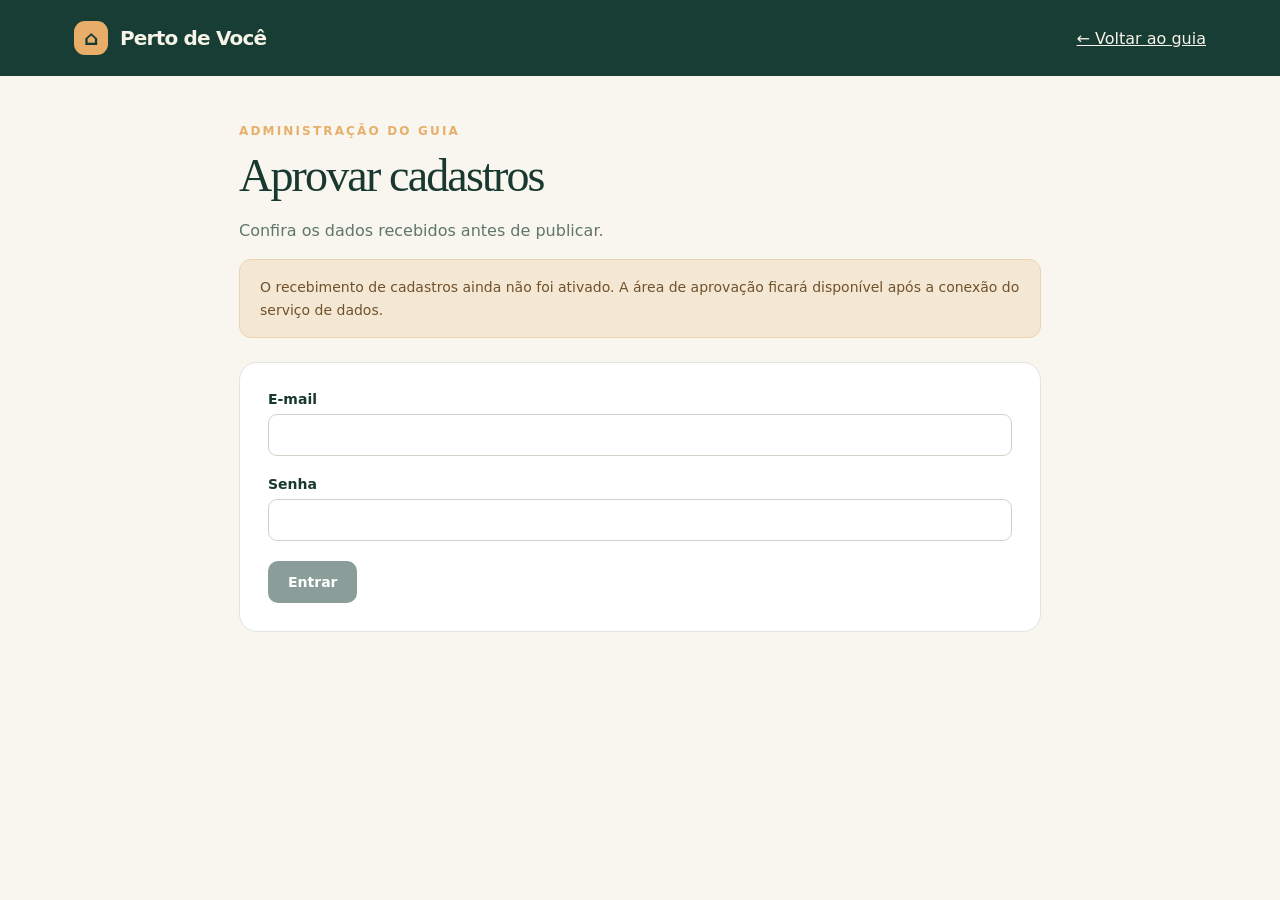
==== admin.html @ ba0bdd9c "Add files via upload" ====
<!doctype html><html lang="pt-BR"><head><meta charset="utf-8"><meta name="viewport" content="width=device-width,initial-scale=1"><meta name="robots" content="noindex"><title>Aprovar cadastros — Perto de Você</title><link rel="icon" href="favicon.svg" type="image/svg+xml"><link rel="stylesheet" href="styles.css"></head><body>
<header class="top"><div class="wrap nav"><a class="brand brand-link" href="index.html"><span class="mark">⌂</span>Perto de Você</a><a href="index.html">← Voltar ao guia</a></div></header>
<main class="wrap form-page"><div class="eyebrow">Administração do guia</div><h1>Aprovar cadastros</h1><p class="intro">Confira os dados recebidos antes de publicar.</p><p id="adminNotice" class="notice" role="status"></p>
<form id="loginForm" class="form-panel"><label>E-mail<input id="adminEmail" type="email" required autocomplete="username"></label><label>Senha<input id="adminPassword" type="password" required autocomplete="current-password"></label><button id="loginButton" class="primary" type="submit">Entrar</button></form>
<div id="adminPanel" hidden><div class="form-actions"><button id="refreshButton" class="primary">Atualizar lista</button><button id="logoutButton" class="secondary-button">Sair</button></div><p id="pendingCount" class="muted"></p><div id="pendingList"></div></div><p id="adminMessage" class="form-message" role="status" aria-live="polite"></p></main>
<script src="config.js"></script><script src="shared.js"></script><script src="admin.js"></script></body></html>
---- styles.css ----
:root{font-family:Inter,ui-sans-serif,system-ui,-apple-system,BlinkMacSystemFont,"Segoe UI",sans-serif;color:#19382f;background:#f8f6ef}*{box-sizing:border-box}body{margin:0}button,input{font:inherit}button{cursor:pointer}a{color:inherit}.wrap{max-width:1180px;margin:auto;padding:0 24px}.top{background:#173d34;color:#f7f3e8}.nav{height:76px;display:flex;align-items:center;justify-content:space-between;gap:20px}.brand{display:flex;align-items:center;gap:12px;font-weight:800;font-size:20px;letter-spacing:-.04em}.mark{height:34px;width:34px;border-radius:11px;background:#e8ae69;color:#173d34;display:grid;place-items:center;font-size:20px}.nav small{font-weight:500;letter-spacing:0;color:#cfe0d8}.nav .location{border:1px solid #64877a;border-radius:99px;padding:9px 14px;color:#e3eee6;font-size:13px}.hero{padding:58px 0 70px;display:grid;grid-template-columns:1.2fr .8fr;gap:34px;align-items:center}.eyebrow{font-size:12px;text-transform:uppercase;letter-spacing:.18em;color:#e7af6a;font-weight:800}.hero h1{font-family:Georgia,serif;font-weight:500;font-size:clamp(42px,5.2vw,70px);letter-spacing:-.05em;line-height:1.02;margin:17px 0}.hero p{max-width:560px;color:#d0e0d6;line-height:1.7;font-size:17px;margin:0 0 26px}.search{background:white;border-radius:15px;padding:6px;display:flex;box-shadow:0 15px 35px #092c2233;max-width:620px}.search span{padding:13px 10px 13px 17px;color:#b47638}.search input{border:0;outline:0;min-width:0;flex:1;padding:12px;color:#19382f}.search button{background:#e8ae69;color:#173d34;border:0;border-radius:10px;padding:0 24px;font-weight:800}.hero-art{min-height:285px;border-radius:25px;position:relative;background:radial-gradient(circle at 80% 20%,#779e86 0 7%,transparent 8%),linear-gradient(135deg,#315e49,#234a3d);overflow:hidden;border:1px solid #6a927e}.hero-art:before{content:"";position:absolute;width:230px;height:230px;border-radius:50%;background:#d7c79b;right:-40px;top:-75px}.illustration{position:absolute;left:12%;bottom:0;width:75%;height:65%;background:#f2dfb5;border-radius:18px 18px 0 0;box-shadow:18px -18px 0 #e8ae69}.illustration:before{content:"";position:absolute;left:-9%;top:-22%;width:118%;height:40px;background:#ef9d60;border-radius:6px;transform:skewY(-5deg)}.awning{position:absolute;left:20%;top:33%;width:60%;height:52px;background:repeating-linear-gradient(90deg,#f7f0dc 0 31px,#cf7954 31px 62px);border-radius:0 0 17px 17px;box-shadow:0 6px 0 #c5714d}.door{position:absolute;bottom:0;left:43%;width:28%;height:41%;background:#365c54;border:8px solid #f9f4e6;border-bottom:0;border-radius:9px 9px 0 0}.window{position:absolute;bottom:15%;left:16%;width:18%;height:24%;background:#749898;border:7px solid #f9f4e6;border-radius:9px}.art-label{position:absolute;top:22px;left:24px;background:#fff9e9;color:#173d34;padding:9px 13px;border-radius:99px;font-size:12px;font-weight:800;box-shadow:0 6px 20px #12382a33}.main{padding:38px 0 80px}.section-head{display:flex;align-items:end;justify-content:space-between;gap:20px}.section-head h2{font-family:Georgia,serif;font-size:36px;font-weight:500;letter-spacing:-.04em;margin:0}.section-head p{color:#64786c;margin:8px 0 0}.count{color:#61756b;font-size:14px}.filters{display:flex;gap:10px;flex-wrap:wrap;margin:26px 0 16px}.filter{background:white;border:1px solid #d8dfd5;border-radius:100px;padding:10px 15px;color:#315347;font-size:13px;font-weight:700}.filter.active{background:#173d34;border-color:#173d34;color:white}.subfilters{display:flex;gap:8px;flex-wrap:wrap;margin-bottom:25px}.subfilters button{background:transparent;border:0;border-bottom:2px solid transparent;padding:8px 3px;color:#6e8074;font-size:13px;margin-right:15px}.subfilters button.active{color:#173d34;border-color:#dc9d59;font-weight:800}.grid{display:grid;grid-template-columns:repeat(3,1fr);gap:17px}.card{background:#fff;border:1px solid #e2e6dc;border-radius:18px;padding:23px;min-height:212px;display:flex;flex-direction:column;transition:transform .15s,box-shadow .15s}.card:hover{transform:translateY(-3px);box-shadow:0 12px 25px #19382f12}.icon{height:43px;width:43px;border-radius:13px;background:#f5e9d7;display:grid;place-items:center;font-size:22px;margin-bottom:17px}.tag{font-size:11px;letter-spacing:.08em;text-transform:uppercase;font-weight:800;color:#a36e38}.card h3{font-size:19px;letter-spacing:-.035em;margin:8px 0 7px}.card p{font-size:13px;line-height:1.5;color:#617369;margin:0 0 20px}.card .foot{margin-top:auto;display:flex;align-items:center;justify-content:space-between;border-top:1px solid #eef0e9;padding-top:14px;font-size:12px;color:#6e8074}.card h3 a{color:inherit;text-decoration:none;border-bottom:2px solid #dc9d59;transition:color .15s}.card h3 a:hover,.card h3 a:focus-visible{color:#a0672e}.card .foot a,.dialog .address a{color:#1a5844;text-decoration:underline;text-underline-offset:3px;font-weight:700}.empty{grid-column:1/-1;background:white;padding:55px 20px;border-radius:18px;text-align:center;color:#65796c}.note{background:#e9eee4;border-radius:15px;padding:18px 22px;margin-top:35px;color:#50695a;font-size:13px;line-height:1.6}.footer{border-top:1px solid #dce3d8;padding:30px 0;color:#6c7e71;font-size:13px}.footer .wrap{display:flex;justify-content:space-between;gap:20px}.dialog-backdrop{position:fixed;inset:0;background:#10281fbf;display:none;align-items:center;justify-content:center;padding:16px;z-index:3}.dialog-backdrop.open{display:flex}.dialog{background:#fff;width:min(530px,100%);border-radius:22px;padding:30px;max-height:90vh;overflow:auto;position:relative}.close{position:absolute;right:20px;top:17px;background:#f1f3ed;border:0;border-radius:50%;width:34px;height:34px;font-size:20px}.dialog h2{font-family:Georgia,serif;font-size:33px;font-weight:500;margin:8px 0}.dialog .address{color:#64756a;line-height:1.6}.detail{border-top:1px solid #e7ebe3;padding:15px 0}.detail b{display:block;font-size:12px;text-transform:uppercase;letter-spacing:.1em;color:#947044;margin-bottom:6px}.detail p{margin:0;line-height:1.6}.actions{display:flex;gap:10px;flex-wrap:wrap;margin-top:12px}.actions a{background:#173d34;color:#fff;text-decoration:none;padding:11px 15px;border-radius:10px;font-size:13px;font-weight:750}.actions a.secondary{background:#ecf1e8;color:#173d34}@media(max-width:850px){.hero{grid-template-columns:1fr}.hero-art{display:none}.grid{grid-template-columns:repeat(2,1fr)}}@media(max-width:600px){.wrap{padding:0 17px}.nav{height:68px}.nav small{display:none}.nav .location{font-size:11px}.hero{padding:45px 0 54px}.hero h1{font-size:45px}.search button{padding:0 14px}.section-head h2{font-size:30px}.grid{grid-template-columns:1fr}.footer .wrap{display:block}}
/* Cadastro, aprovação e navegação por serviços. */
[hidden]{display:none!important}.nav-actions{display:flex;align-items:center;gap:15px}.nav-cta{color:#173d34;background:#e8ae69;border-radius:10px;padding:11px 14px;text-decoration:none;font-size:13px;font-weight:750}.brand-link{text-decoration:none}.type-filters{display:flex;gap:8px;margin-top:26px}.type-filters+.filters{margin-top:18px}.specialty-filter{display:flex;align-items:center;gap:12px;margin:0 0 24px;font-size:14px;font-weight:700}.specialty-filter select{border:1px solid #cbd7c9;padding:10px 13px;border-radius:10px;background:white;color:#19382f}.specialty-tags{display:flex;gap:5px;flex-wrap:wrap;margin-bottom:14px}.specialty-tags span{background:#eef3e8;color:#49664f;font-size:11px;padding:5px 8px;border-radius:20px}.muted{color:#677b6c;font-size:13px;line-height:1.6}.form-page{max-width:850px;padding-top:48px;padding-bottom:64px}.form-page h1{font:500 clamp(32px,4vw,46px)/1.12 Georgia,serif;letter-spacing:-.04em;margin:12px 0}.intro{color:#607668;line-height:1.6}.notice{background:#f4e7d3;color:#70522c;border:1px solid #ead4b2;padding:16px 20px;border-radius:12px;font-size:14px;line-height:1.6}.form-panel{background:white;border:1px solid #dfe6db;border-radius:18px;padding:28px;margin:24px 0}.form-panel h2{font-size:25px;margin:10px 0 16px}.form-panel>label,.form-grid>label{display:flex;flex-direction:column;gap:7px;margin-bottom:20px;font-size:14px;font-weight:650}.form-grid{display:grid;grid-template-columns:1fr 1fr;gap:18px}.form-panel input:not([type=checkbox]),.form-panel select,.form-panel textarea{width:100%;border:1px solid #cbd6c8;border-radius:9px;padding:12px;font:inherit;background:#fff;color:#19382f}.form-panel input:focus,.form-panel select:focus,.form-panel textarea:focus{outline:2px solid #c49455;outline-offset:2px}.form-panel fieldset{border:1px solid #dfe6db;border-radius:12px;margin:0 0 20px;padding:18px}.form-panel legend{font-size:14px;font-weight:700;padding:0 5px}.check-grid{display:grid;grid-template-columns:1fr 1fr;gap:12px}.form-panel .check-line{display:flex;flex-direction:row;align-items:flex-start;gap:9px;font-weight:450;line-height:1.5;font-size:14px}.check-line input{margin:4px 0 0;min-width:18px;min-height:18px;accent-color:#173d34}.optional{color:#758475;font-weight:400}.required{color:#a5672f}.form-actions{display:flex;gap:10px;flex-wrap:wrap;margin-top:24px}.primary,.secondary-button{font:inherit;font-size:14px;font-weight:750;border:0;border-radius:10px;padding:13px 20px;background:#173d34;color:white}.secondary-button{background:#e8eee3;color:#173d34}button:disabled{opacity:.5;cursor:not-allowed}.form-message{line-height:1.6;color:#285e43}.form-message.error{color:#9c382d}.honey{position:absolute!important;left:-10000px!important;width:1px;height:1px;overflow:hidden}.preview-panel{border:2px solid #bcceae}.preview-panel p{overflow-wrap:anywhere}.card .foot a{position:relative;z-index:1}.card:focus-within{outline:2px solid #be965e;outline-offset:3px}@media(max-width:850px),(pointer:coarse){.card{cursor:pointer;-webkit-tap-highlight-color:#d5e5d5}.card:active{background:#f3f7ee}.card:hover{transform:none}}@media(max-width:600px){.nav-actions .location{display:none}.nav-cta{padding:10px;font-size:12px}.form-page{padding-top:32px}.form-grid{grid-template-columns:1fr;gap:0}.form-panel{padding:20px}.check-grid{grid-template-columns:1fr}.specialty-filter{align-items:flex-start;flex-direction:column;gap:7px}.specialty-filter select{width:100%}.form-actions{flex-direction:column}.primary,.secondary-button{min-height:46px}.card .foot a{min-height:44px;display:flex;align-items:center}.form-page .nav{gap:10px}}
@media(max-width:600px){.footer .wrap{display:flex;flex-direction:column;gap:10px}}
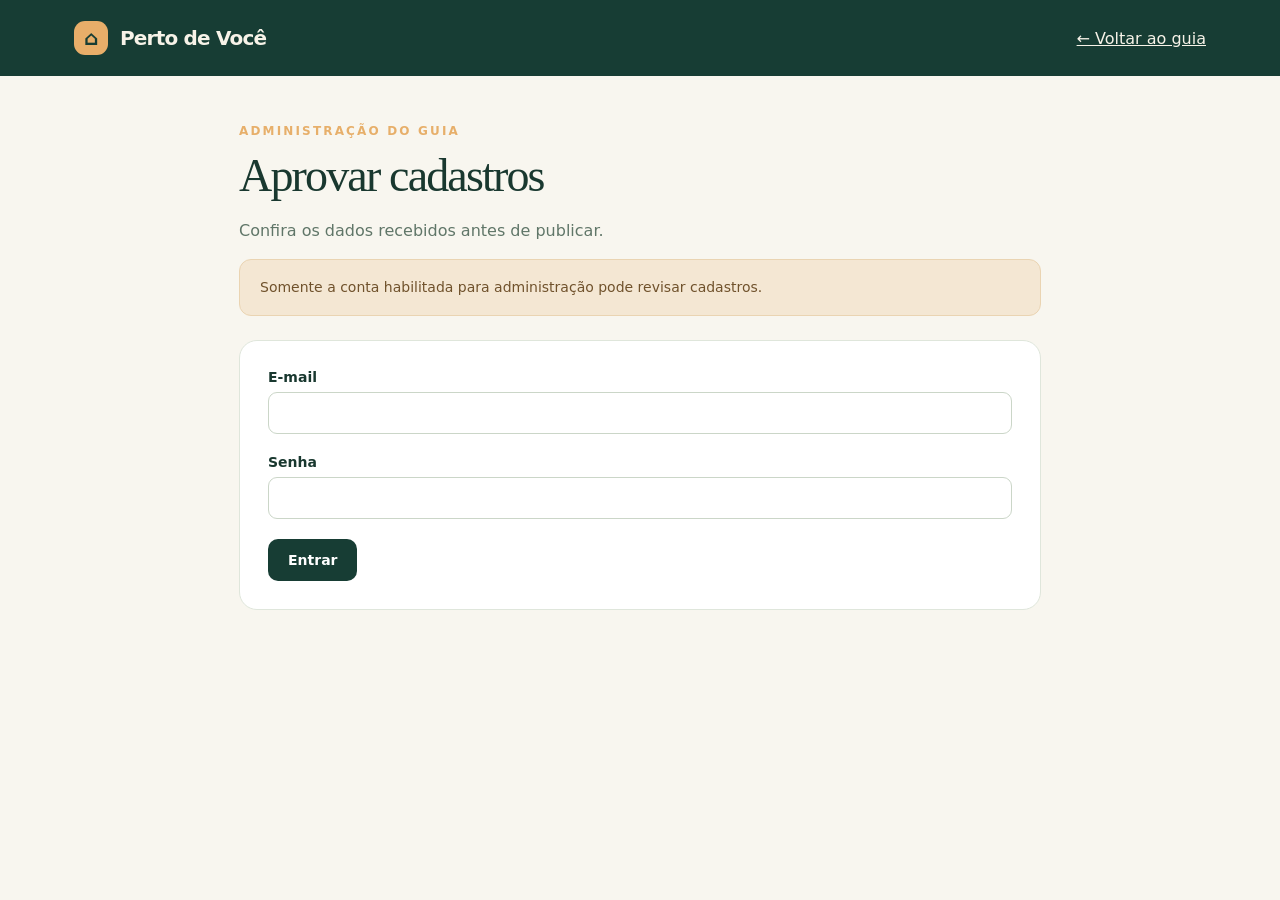
==== commit c263f00c: "Add files via upload" ====
--- a/admin.html
+++ b/admin.html
@@ -1,6 +1,6 @@
-<!doctype html><html lang="pt-BR"><head><meta charset="utf-8"><meta name="viewport" content="width=device-width,initial-scale=1"><meta name="robots" content="noindex"><title>Aprovar cadastros — Perto de Você</title><link rel="icon" href="favicon.svg" type="image/svg+xml"><link rel="stylesheet" href="styles.css"></head><body>
+<!doctype html><html lang="pt-BR"><head><meta charset="utf-8"><meta name="viewport" content="width=device-width,initial-scale=1"><meta name="robots" content="noindex"><title>Aprovar cadastros — Perto de Você</title><link rel="icon" href="favicon.svg" type="image/svg+xml"><link rel="stylesheet" href="styles.css?v=20261019-envio2"></head><body>
 <header class="top"><div class="wrap nav"><a class="brand brand-link" href="index.html"><span class="mark">⌂</span>Perto de Você</a><a href="index.html">← Voltar ao guia</a></div></header>
 <main class="wrap form-page"><div class="eyebrow">Administração do guia</div><h1>Aprovar cadastros</h1><p class="intro">Confira os dados recebidos antes de publicar.</p><p id="adminNotice" class="notice" role="status"></p>
 <form id="loginForm" class="form-panel"><label>E-mail<input id="adminEmail" type="email" required autocomplete="username"></label><label>Senha<input id="adminPassword" type="password" required autocomplete="current-password"></label><button id="loginButton" class="primary" type="submit">Entrar</button></form>
 <div id="adminPanel" hidden><div class="form-actions"><button id="refreshButton" class="primary">Atualizar lista</button><button id="logoutButton" class="secondary-button">Sair</button></div><p id="pendingCount" class="muted"></p><div id="pendingList"></div></div><p id="adminMessage" class="form-message" role="status" aria-live="polite"></p></main>
-<script src="config.js"></script><script src="shared.js"></script><script src="admin.js"></script></body></html>
+<script src="config.js?v=20261019-envio2"></script><script src="shared.js?v=20261019-envio2"></script><script src="admin.js?v=20261019-envio2"></script></body></html>
--- a/styles.css
+++ b/styles.css
@@ -2,3 +2,6 @@
 /* Cadastro, aprovação e navegação por serviços. */
 [hidden]{display:none!important}.nav-actions{display:flex;align-items:center;gap:15px}.nav-cta{color:#173d34;background:#e8ae69;border-radius:10px;padding:11px 14px;text-decoration:none;font-size:13px;font-weight:750}.brand-link{text-decoration:none}.type-filters{display:flex;gap:8px;margin-top:26px}.type-filters+.filters{margin-top:18px}.specialty-filter{display:flex;align-items:center;gap:12px;margin:0 0 24px;font-size:14px;font-weight:700}.specialty-filter select{border:1px solid #cbd7c9;padding:10px 13px;border-radius:10px;background:white;color:#19382f}.specialty-tags{display:flex;gap:5px;flex-wrap:wrap;margin-bottom:14px}.specialty-tags span{background:#eef3e8;color:#49664f;font-size:11px;padding:5px 8px;border-radius:20px}.muted{color:#677b6c;font-size:13px;line-height:1.6}.form-page{max-width:850px;padding-top:48px;padding-bottom:64px}.form-page h1{font:500 clamp(32px,4vw,46px)/1.12 Georgia,serif;letter-spacing:-.04em;margin:12px 0}.intro{color:#607668;line-height:1.6}.notice{background:#f4e7d3;color:#70522c;border:1px solid #ead4b2;padding:16px 20px;border-radius:12px;font-size:14px;line-height:1.6}.form-panel{background:white;border:1px solid #dfe6db;border-radius:18px;padding:28px;margin:24px 0}.form-panel h2{font-size:25px;margin:10px 0 16px}.form-panel>label,.form-grid>label{display:flex;flex-direction:column;gap:7px;margin-bottom:20px;font-size:14px;font-weight:650}.form-grid{display:grid;grid-template-columns:1fr 1fr;gap:18px}.form-panel input:not([type=checkbox]),.form-panel select,.form-panel textarea{width:100%;border:1px solid #cbd6c8;border-radius:9px;padding:12px;font:inherit;background:#fff;color:#19382f}.form-panel input:focus,.form-panel select:focus,.form-panel textarea:focus{outline:2px solid #c49455;outline-offset:2px}.form-panel fieldset{border:1px solid #dfe6db;border-radius:12px;margin:0 0 20px;padding:18px}.form-panel legend{font-size:14px;font-weight:700;padding:0 5px}.check-grid{display:grid;grid-template-columns:1fr 1fr;gap:12px}.form-panel .check-line{display:flex;flex-direction:row;align-items:flex-start;gap:9px;font-weight:450;line-height:1.5;font-size:14px}.check-line input{margin:4px 0 0;min-width:18px;min-height:18px;accent-color:#173d34}.optional{color:#758475;font-weight:400}.required{color:#a5672f}.form-actions{display:flex;gap:10px;flex-wrap:wrap;margin-top:24px}.primary,.secondary-button{font:inherit;font-size:14px;font-weight:750;border:0;border-radius:10px;padding:13px 20px;background:#173d34;color:white}.secondary-button{background:#e8eee3;color:#173d34}button:disabled{opacity:.5;cursor:not-allowed}.form-message{line-height:1.6;color:#285e43}.form-message.error{color:#9c382d}.honey{position:absolute!important;left:-10000px!important;width:1px;height:1px;overflow:hidden}.preview-panel{border:2px solid #bcceae}.preview-panel p{overflow-wrap:anywhere}.card .foot a{position:relative;z-index:1}.card:focus-within{outline:2px solid #be965e;outline-offset:3px}@media(max-width:850px),(pointer:coarse){.card{cursor:pointer;-webkit-tap-highlight-color:#d5e5d5}.card:active{background:#f3f7ee}.card:hover{transform:none}}@media(max-width:600px){.nav-actions .location{display:none}.nav-cta{padding:10px;font-size:12px}.form-page{padding-top:32px}.form-grid{grid-template-columns:1fr;gap:0}.form-panel{padding:20px}.check-grid{grid-template-columns:1fr}.specialty-filter{align-items:flex-start;flex-direction:column;gap:7px}.specialty-filter select{width:100%}.form-actions{flex-direction:column}.primary,.secondary-button{min-height:46px}.card .foot a{min-height:44px;display:flex;align-items:center}.form-page .nav{gap:10px}}
 @media(max-width:600px){.footer .wrap{display:flex;flex-direction:column;gap:10px}}
+.classification-panel{background:#f5f8f0;margin-top:24px!important}.classification-panel>label{display:flex;flex-direction:column;gap:7px;margin:15px 0;font-size:14px;font-weight:650}.classification-panel [data-service-classification]>label{display:flex;flex-direction:column;gap:7px;margin-top:20px;font-size:14px;font-weight:650}.classification-panel .check-grid{margin:12px 0}.classification-suggestions{display:flex;flex-direction:column;align-items:flex-start;gap:8px;margin:16px 0}.classification-suggestions button{text-align:left;line-height:1.5}.classification-panel input,.classification-panel textarea{min-width:0}
+.form-panel p,.form-panel h2,.classification-suggestions button{overflow-wrap:anywhere}.classification-suggestions button{max-width:100%}
+.submit-reason{margin-top:24px}.submit-reason.error{color:#9c382d;font-weight:650}
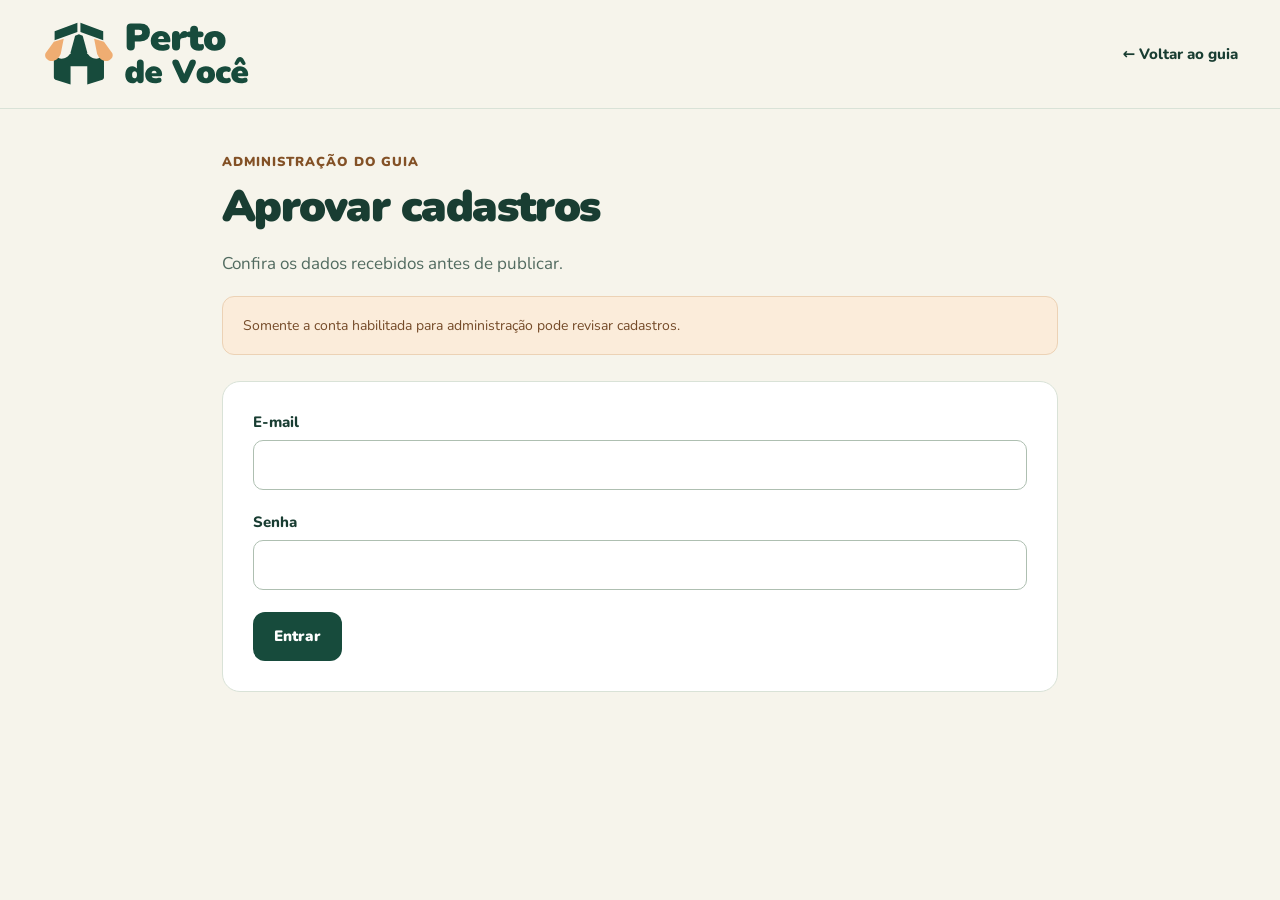
==== commit 8feaffc5: "Add files via upload" ====
--- a/admin.html
+++ b/admin.html
@@ -1,6 +1,6 @@
-<!doctype html><html lang="pt-BR"><head><meta charset="utf-8"><meta name="viewport" content="width=device-width,initial-scale=1"><meta name="robots" content="noindex"><title>Aprovar cadastros — Perto de Você</title><link rel="icon" href="favicon.svg" type="image/svg+xml"><link rel="stylesheet" href="styles.css?v=20261019-envio2"></head><body>
-<header class="top"><div class="wrap nav"><a class="brand brand-link" href="index.html"><span class="mark">⌂</span>Perto de Você</a><a href="index.html">← Voltar ao guia</a></div></header>
+<!doctype html><html lang="pt-BR"><head><meta charset="utf-8"><meta name="viewport" content="width=device-width,initial-scale=1"><meta name="robots" content="noindex"><title>Aprovar cadastros — Perto de Você</title><link rel="icon" href="favicon.svg" type="image/svg+xml"><link rel="stylesheet" href="styles.css?v=20261019-identidade1"><link rel="preload" href="assets/fonts/nunito-variable.woff2" as="font" type="font/woff2" crossorigin></head><body>
+<header class="top"><div class="wrap nav"><a class="brand" href="index.html" aria-label="Perto de Você — página inicial"><img src="assets/logo.svg" width="300" height="100" alt="Perto de Você"></a><a class="back-link" href="index.html">← Voltar ao guia</a></div></header>
 <main class="wrap form-page"><div class="eyebrow">Administração do guia</div><h1>Aprovar cadastros</h1><p class="intro">Confira os dados recebidos antes de publicar.</p><p id="adminNotice" class="notice" role="status"></p>
 <form id="loginForm" class="form-panel"><label>E-mail<input id="adminEmail" type="email" required autocomplete="username"></label><label>Senha<input id="adminPassword" type="password" required autocomplete="current-password"></label><button id="loginButton" class="primary" type="submit">Entrar</button></form>
 <div id="adminPanel" hidden><div class="form-actions"><button id="refreshButton" class="primary">Atualizar lista</button><button id="logoutButton" class="secondary-button">Sair</button></div><p id="pendingCount" class="muted"></p><div id="pendingList"></div></div><p id="adminMessage" class="form-message" role="status" aria-live="polite"></p></main>
-<script src="config.js?v=20261019-envio2"></script><script src="shared.js?v=20261019-envio2"></script><script src="admin.js?v=20261019-envio2"></script></body></html>
+<script src="config.js?v=20261019-identidade1"></script><script src="shared.js?v=20261019-identidade1"></script><script src="admin.js?v=20261019-identidade1"></script></body></html>
--- a/styles.css
+++ b/styles.css
@@ -1,7 +1,54 @@
-:root{font-family:Inter,ui-sans-serif,system-ui,-apple-system,BlinkMacSystemFont,"Segoe UI",sans-serif;color:#19382f;background:#f8f6ef}*{box-sizing:border-box}body{margin:0}button,input{font:inherit}button{cursor:pointer}a{color:inherit}.wrap{max-width:1180px;margin:auto;padding:0 24px}.top{background:#173d34;color:#f7f3e8}.nav{height:76px;display:flex;align-items:center;justify-content:space-between;gap:20px}.brand{display:flex;align-items:center;gap:12px;font-weight:800;font-size:20px;letter-spacing:-.04em}.mark{height:34px;width:34px;border-radius:11px;background:#e8ae69;color:#173d34;display:grid;place-items:center;font-size:20px}.nav small{font-weight:500;letter-spacing:0;color:#cfe0d8}.nav .location{border:1px solid #64877a;border-radius:99px;padding:9px 14px;color:#e3eee6;font-size:13px}.hero{padding:58px 0 70px;display:grid;grid-template-columns:1.2fr .8fr;gap:34px;align-items:center}.eyebrow{font-size:12px;text-transform:uppercase;letter-spacing:.18em;color:#e7af6a;font-weight:800}.hero h1{font-family:Georgia,serif;font-weight:500;font-size:clamp(42px,5.2vw,70px);letter-spacing:-.05em;line-height:1.02;margin:17px 0}.hero p{max-width:560px;color:#d0e0d6;line-height:1.7;font-size:17px;margin:0 0 26px}.search{background:white;border-radius:15px;padding:6px;display:flex;box-shadow:0 15px 35px #092c2233;max-width:620px}.search span{padding:13px 10px 13px 17px;color:#b47638}.search input{border:0;outline:0;min-width:0;flex:1;padding:12px;color:#19382f}.search button{background:#e8ae69;color:#173d34;border:0;border-radius:10px;padding:0 24px;font-weight:800}.hero-art{min-height:285px;border-radius:25px;position:relative;background:radial-gradient(circle at 80% 20%,#779e86 0 7%,transparent 8%),linear-gradient(135deg,#315e49,#234a3d);overflow:hidden;border:1px solid #6a927e}.hero-art:before{content:"";position:absolute;width:230px;height:230px;border-radius:50%;background:#d7c79b;right:-40px;top:-75px}.illustration{position:absolute;left:12%;bottom:0;width:75%;height:65%;background:#f2dfb5;border-radius:18px 18px 0 0;box-shadow:18px -18px 0 #e8ae69}.illustration:before{content:"";position:absolute;left:-9%;top:-22%;width:118%;height:40px;background:#ef9d60;border-radius:6px;transform:skewY(-5deg)}.awning{position:absolute;left:20%;top:33%;width:60%;height:52px;background:repeating-linear-gradient(90deg,#f7f0dc 0 31px,#cf7954 31px 62px);border-radius:0 0 17px 17px;box-shadow:0 6px 0 #c5714d}.door{position:absolute;bottom:0;left:43%;width:28%;height:41%;background:#365c54;border:8px solid #f9f4e6;border-bottom:0;border-radius:9px 9px 0 0}.window{position:absolute;bottom:15%;left:16%;width:18%;height:24%;background:#749898;border:7px solid #f9f4e6;border-radius:9px}.art-label{position:absolute;top:22px;left:24px;background:#fff9e9;color:#173d34;padding:9px 13px;border-radius:99px;font-size:12px;font-weight:800;box-shadow:0 6px 20px #12382a33}.main{padding:38px 0 80px}.section-head{display:flex;align-items:end;justify-content:space-between;gap:20px}.section-head h2{font-family:Georgia,serif;font-size:36px;font-weight:500;letter-spacing:-.04em;margin:0}.section-head p{color:#64786c;margin:8px 0 0}.count{color:#61756b;font-size:14px}.filters{display:flex;gap:10px;flex-wrap:wrap;margin:26px 0 16px}.filter{background:white;border:1px solid #d8dfd5;border-radius:100px;padding:10px 15px;color:#315347;font-size:13px;font-weight:700}.filter.active{background:#173d34;border-color:#173d34;color:white}.subfilters{display:flex;gap:8px;flex-wrap:wrap;margin-bottom:25px}.subfilters button{background:transparent;border:0;border-bottom:2px solid transparent;padding:8px 3px;color:#6e8074;font-size:13px;margin-right:15px}.subfilters button.active{color:#173d34;border-color:#dc9d59;font-weight:800}.grid{display:grid;grid-template-columns:repeat(3,1fr);gap:17px}.card{background:#fff;border:1px solid #e2e6dc;border-radius:18px;padding:23px;min-height:212px;display:flex;flex-direction:column;transition:transform .15s,box-shadow .15s}.card:hover{transform:translateY(-3px);box-shadow:0 12px 25px #19382f12}.icon{height:43px;width:43px;border-radius:13px;background:#f5e9d7;display:grid;place-items:center;font-size:22px;margin-bottom:17px}.tag{font-size:11px;letter-spacing:.08em;text-transform:uppercase;font-weight:800;color:#a36e38}.card h3{font-size:19px;letter-spacing:-.035em;margin:8px 0 7px}.card p{font-size:13px;line-height:1.5;color:#617369;margin:0 0 20px}.card .foot{margin-top:auto;display:flex;align-items:center;justify-content:space-between;border-top:1px solid #eef0e9;padding-top:14px;font-size:12px;color:#6e8074}.card h3 a{color:inherit;text-decoration:none;border-bottom:2px solid #dc9d59;transition:color .15s}.card h3 a:hover,.card h3 a:focus-visible{color:#a0672e}.card .foot a,.dialog .address a{color:#1a5844;text-decoration:underline;text-underline-offset:3px;font-weight:700}.empty{grid-column:1/-1;background:white;padding:55px 20px;border-radius:18px;text-align:center;color:#65796c}.note{background:#e9eee4;border-radius:15px;padding:18px 22px;margin-top:35px;color:#50695a;font-size:13px;line-height:1.6}.footer{border-top:1px solid #dce3d8;padding:30px 0;color:#6c7e71;font-size:13px}.footer .wrap{display:flex;justify-content:space-between;gap:20px}.dialog-backdrop{position:fixed;inset:0;background:#10281fbf;display:none;align-items:center;justify-content:center;padding:16px;z-index:3}.dialog-backdrop.open{display:flex}.dialog{background:#fff;width:min(530px,100%);border-radius:22px;padding:30px;max-height:90vh;overflow:auto;position:relative}.close{position:absolute;right:20px;top:17px;background:#f1f3ed;border:0;border-radius:50%;width:34px;height:34px;font-size:20px}.dialog h2{font-family:Georgia,serif;font-size:33px;font-weight:500;margin:8px 0}.dialog .address{color:#64756a;line-height:1.6}.detail{border-top:1px solid #e7ebe3;padding:15px 0}.detail b{display:block;font-size:12px;text-transform:uppercase;letter-spacing:.1em;color:#947044;margin-bottom:6px}.detail p{margin:0;line-height:1.6}.actions{display:flex;gap:10px;flex-wrap:wrap;margin-top:12px}.actions a{background:#173d34;color:#fff;text-decoration:none;padding:11px 15px;border-radius:10px;font-size:13px;font-weight:750}.actions a.secondary{background:#ecf1e8;color:#173d34}@media(max-width:850px){.hero{grid-template-columns:1fr}.hero-art{display:none}.grid{grid-template-columns:repeat(2,1fr)}}@media(max-width:600px){.wrap{padding:0 17px}.nav{height:68px}.nav small{display:none}.nav .location{font-size:11px}.hero{padding:45px 0 54px}.hero h1{font-size:45px}.search button{padding:0 14px}.section-head h2{font-size:30px}.grid{grid-template-columns:1fr}.footer .wrap{display:block}}
-/* Cadastro, aprovação e navegação por serviços. */
-[hidden]{display:none!important}.nav-actions{display:flex;align-items:center;gap:15px}.nav-cta{color:#173d34;background:#e8ae69;border-radius:10px;padding:11px 14px;text-decoration:none;font-size:13px;font-weight:750}.brand-link{text-decoration:none}.type-filters{display:flex;gap:8px;margin-top:26px}.type-filters+.filters{margin-top:18px}.specialty-filter{display:flex;align-items:center;gap:12px;margin:0 0 24px;font-size:14px;font-weight:700}.specialty-filter select{border:1px solid #cbd7c9;padding:10px 13px;border-radius:10px;background:white;color:#19382f}.specialty-tags{display:flex;gap:5px;flex-wrap:wrap;margin-bottom:14px}.specialty-tags span{background:#eef3e8;color:#49664f;font-size:11px;padding:5px 8px;border-radius:20px}.muted{color:#677b6c;font-size:13px;line-height:1.6}.form-page{max-width:850px;padding-top:48px;padding-bottom:64px}.form-page h1{font:500 clamp(32px,4vw,46px)/1.12 Georgia,serif;letter-spacing:-.04em;margin:12px 0}.intro{color:#607668;line-height:1.6}.notice{background:#f4e7d3;color:#70522c;border:1px solid #ead4b2;padding:16px 20px;border-radius:12px;font-size:14px;line-height:1.6}.form-panel{background:white;border:1px solid #dfe6db;border-radius:18px;padding:28px;margin:24px 0}.form-panel h2{font-size:25px;margin:10px 0 16px}.form-panel>label,.form-grid>label{display:flex;flex-direction:column;gap:7px;margin-bottom:20px;font-size:14px;font-weight:650}.form-grid{display:grid;grid-template-columns:1fr 1fr;gap:18px}.form-panel input:not([type=checkbox]),.form-panel select,.form-panel textarea{width:100%;border:1px solid #cbd6c8;border-radius:9px;padding:12px;font:inherit;background:#fff;color:#19382f}.form-panel input:focus,.form-panel select:focus,.form-panel textarea:focus{outline:2px solid #c49455;outline-offset:2px}.form-panel fieldset{border:1px solid #dfe6db;border-radius:12px;margin:0 0 20px;padding:18px}.form-panel legend{font-size:14px;font-weight:700;padding:0 5px}.check-grid{display:grid;grid-template-columns:1fr 1fr;gap:12px}.form-panel .check-line{display:flex;flex-direction:row;align-items:flex-start;gap:9px;font-weight:450;line-height:1.5;font-size:14px}.check-line input{margin:4px 0 0;min-width:18px;min-height:18px;accent-color:#173d34}.optional{color:#758475;font-weight:400}.required{color:#a5672f}.form-actions{display:flex;gap:10px;flex-wrap:wrap;margin-top:24px}.primary,.secondary-button{font:inherit;font-size:14px;font-weight:750;border:0;border-radius:10px;padding:13px 20px;background:#173d34;color:white}.secondary-button{background:#e8eee3;color:#173d34}button:disabled{opacity:.5;cursor:not-allowed}.form-message{line-height:1.6;color:#285e43}.form-message.error{color:#9c382d}.honey{position:absolute!important;left:-10000px!important;width:1px;height:1px;overflow:hidden}.preview-panel{border:2px solid #bcceae}.preview-panel p{overflow-wrap:anywhere}.card .foot a{position:relative;z-index:1}.card:focus-within{outline:2px solid #be965e;outline-offset:3px}@media(max-width:850px),(pointer:coarse){.card{cursor:pointer;-webkit-tap-highlight-color:#d5e5d5}.card:active{background:#f3f7ee}.card:hover{transform:none}}@media(max-width:600px){.nav-actions .location{display:none}.nav-cta{padding:10px;font-size:12px}.form-page{padding-top:32px}.form-grid{grid-template-columns:1fr;gap:0}.form-panel{padding:20px}.check-grid{grid-template-columns:1fr}.specialty-filter{align-items:flex-start;flex-direction:column;gap:7px}.specialty-filter select{width:100%}.form-actions{flex-direction:column}.primary,.secondary-button{min-height:46px}.card .foot a{min-height:44px;display:flex;align-items:center}.form-page .nav{gap:10px}}
-@media(max-width:600px){.footer .wrap{display:flex;flex-direction:column;gap:10px}}
-.classification-panel{background:#f5f8f0;margin-top:24px!important}.classification-panel>label{display:flex;flex-direction:column;gap:7px;margin:15px 0;font-size:14px;font-weight:650}.classification-panel [data-service-classification]>label{display:flex;flex-direction:column;gap:7px;margin-top:20px;font-size:14px;font-weight:650}.classification-panel .check-grid{margin:12px 0}.classification-suggestions{display:flex;flex-direction:column;align-items:flex-start;gap:8px;margin:16px 0}.classification-suggestions button{text-align:left;line-height:1.5}.classification-panel input,.classification-panel textarea{min-width:0}
-.form-panel p,.form-panel h2,.classification-suggestions button{overflow-wrap:anywhere}.classification-suggestions button{max-width:100%}
-.submit-reason{margin-top:24px}.submit-reason.error{color:#9c382d;font-weight:650}
+@font-face{font-family:Nunito;src:url('assets/fonts/nunito-variable.woff2') format('woff2');font-style:normal;font-weight:200 1000;font-display:swap}
+:root{
+  --green:#174b3c;--green-deep:#103c30;--green-hover:#205d49;--peach:#efad72;
+  --cream:#f6f4eb;--paper:#fff;--mint:#edf4ec;--ink:#193d32;--muted:#526b60;
+  --line:#d9e2d7;--error:#99392d;--radius:18px;--radius-small:12px;
+  --font:Nunito,ui-rounded,system-ui,-apple-system,BlinkMacSystemFont,'Segoe UI',sans-serif;
+  font-family:var(--font);color:var(--ink);background:var(--cream);font-synthesis:none;
+}
+*{box-sizing:border-box}html{scroll-behavior:smooth;scroll-padding-top:24px}body{margin:0}button,input,select,textarea{font:inherit}button{cursor:pointer}a{color:inherit;text-underline-offset:4px}button,a,input,select,textarea{-webkit-tap-highlight-color:#dbe9dc}
+button:focus-visible,a:focus-visible,input:focus-visible,select:focus-visible,textarea:focus-visible{outline:3px solid var(--green);outline-offset:4px}
+[hidden]{display:none!important}.sr-only{position:absolute;width:1px;height:1px;padding:0;margin:-1px;overflow:hidden;clip:rect(0,0,0,0);white-space:nowrap;border:0}
+.skip-link{position:absolute;top:8px;left:16px;transform:translateY(-150%);padding:12px 18px;background:var(--paper);border-radius:10px;z-index:10;font-weight:800}.skip-link:focus{transform:none}
+.wrap{width:100%;max-width:1260px;margin:auto;padding-left:32px;padding-right:32px}
+.top{background:var(--cream);border-bottom:1px solid var(--line)}
+.nav{min-height:108px;display:flex;align-items:center;justify-content:space-between;gap:24px}
+.brand{display:inline-flex;align-items:center;text-decoration:none;flex-shrink:0}.brand img{display:block;width:218px;height:76px;object-fit:contain;object-position:left center}
+.nav-actions{display:flex;align-items:center;gap:32px}.nav-explore,.back-link{font-size:15px;font-weight:800;text-decoration:none;padding:12px 0}.nav-explore:hover,.back-link:hover{text-decoration:underline}
+.nav-cta{display:inline-flex;align-items:center;justify-content:center;min-height:48px;padding:13px 23px;border-radius:var(--radius-small);background:var(--green);color:white;font-weight:800;text-decoration:none;font-size:15px}.nav-cta:hover{background:var(--green-hover)}.mobile-label{display:none}
+.hero-surface{background:var(--green);color:var(--cream);overflow:hidden}
+.hero{display:grid;grid-template-columns:1.03fr 1fr;align-items:center;min-height:480px;gap:12px;position:relative}
+.hero-copy{position:relative;z-index:1;padding:48px 0 50px}
+.eyebrow{font-size:13px;font-weight:900;letter-spacing:.08em;text-transform:uppercase;color:#835126}.hero .eyebrow{color:var(--peach);font-size:15px;letter-spacing:.04em}
+.hero h1{max-width:590px;margin:13px 0 17px;font-weight:1000;font-size:clamp(44px,4.7vw,64px);line-height:1.04;letter-spacing:-.035em;text-wrap:balance}
+.hero p{max-width:550px;font-size:18px;line-height:1.5;margin:0 0 25px;color:#f4f3e9}
+.search{display:flex;align-items:center;max-width:594px;min-height:62px;background:var(--paper);border-radius:var(--radius-small);padding:4px;box-shadow:0 4px 12px #072e251a;color:var(--green)}
+.search-icon{display:flex;align-items:center;justify-content:center;width:45px;flex-shrink:0}.search-icon svg{width:23px;height:23px}.search input{width:100%;min-width:0;flex:1;border:0;background:transparent;outline:none;padding:14px 4px;font-size:15px;color:var(--ink)}.search:focus-within{outline:3px solid var(--peach);outline-offset:4px}.search input:focus-visible{outline:0}.search input::placeholder{color:#66736e;opacity:1}
+.search button{border:0;align-self:stretch;border-radius:9px;background:var(--peach);color:var(--green-deep);font-weight:900;padding:12px 27px;font-size:16px;min-height:50px}.search button:hover{background:#f5bd8c}
+.hero .location{display:flex;align-items:center;gap:8px;font-size:14px;margin:18px 0 0;color:var(--cream)}.location svg{width:20px;height:20px;flex-shrink:0}
+.hero-art{align-self:stretch;position:relative;min-width:0;display:flex;align-items:flex-end;justify-content:center;pointer-events:none}
+.hero-art img{display:block;width:calc(100% + 190px);max-width:none;height:auto;position:absolute;bottom:-28px;left:-54px;mask-image:linear-gradient(to right,transparent,black 8%,black 95%,transparent);-webkit-mask-image:linear-gradient(to right,transparent,black 8%,black 95%,transparent)}
+.main{padding-top:36px;padding-bottom:64px}.section-head{display:flex;align-items:center;justify-content:space-between;gap:16px}.section-head h2{font-size:34px;line-height:1.2;letter-spacing:-.025em;font-weight:1000;margin:0}.section-head p{font-size:14px;color:var(--muted);margin:8px 0 0}.count{color:var(--muted);font-size:14px;white-space:nowrap}
+.guide-toolbar{display:flex;justify-content:space-between;align-items:center;gap:20px;margin:23px 0 24px}.type-filters{display:flex;gap:10px;flex-wrap:wrap}.filter{border:1px solid #abc1b3;border-radius:999px;background:transparent;color:var(--green);font-size:15px;min-height:44px;padding:10px 25px;font-weight:700}.filter:hover{background:#e6eddf}.filter.active{background:var(--green);border-color:var(--green);color:white;font-weight:900}
+.select-filters{display:flex;gap:12px}.select-filters select,.specialty-filter select{border:1px solid #97afa1;border-radius:10px;background:var(--cream);color:var(--ink);padding:10px 32px 10px 14px;min-height:44px;font-size:14px;max-width:255px;cursor:pointer}
+.specialty-filter{display:flex;align-items:center;gap:12px;margin:0 0 22px;font-size:14px;font-weight:800}.specialty-filter select{background:var(--paper);max-width:none}.muted{color:var(--muted);font-size:14px;line-height:1.6}#loadMessage:empty{display:none}#loadMessage{margin-bottom:22px}
+.grid{display:grid;grid-template-columns:repeat(3,minmax(0,1fr));gap:18px}
+.card{background:var(--paper);border:1px solid #e1e6de;border-radius:var(--radius);padding:24px;display:flex;flex-direction:column;min-width:0;min-height:235px;transition:box-shadow .18s,border-color .18s,transform .18s}
+.card-main{display:flex;align-items:flex-start;gap:17px;flex:1;min-width:0}.card-copy{min-width:0;flex:1}.icon{width:66px;height:66px;border-radius:50%;display:grid;place-items:center;flex-shrink:0;background:var(--mint);color:var(--green);margin-bottom:16px}.icon svg{width:34px;height:34px}.card .icon{width:62px;height:62px;margin:0}.card .icon svg{width:32px;height:32px}
+.card h3{font-size:20px;line-height:1.25;font-weight:1000;letter-spacing:-.02em;margin:1px 0 9px;overflow-wrap:anywhere}.card h3 a{text-decoration:none}.card h3 a:hover{text-decoration:underline;text-decoration-color:var(--peach);text-decoration-thickness:3px}
+.card-tags,.specialty-tags{display:flex;gap:5px;flex-wrap:wrap;margin:0 0 10px}.card-tags span,.specialty-tags span{background:var(--mint);border-radius:999px;padding:4px 10px;color:var(--green);font-size:11px;line-height:1.4}.card-tags span{font-size:12px}.card p{font-size:14px;line-height:1.55;color:#465b51;margin:0 0 14px;display:-webkit-box;-webkit-line-clamp:3;-webkit-box-orient:vertical;overflow:hidden;overflow-wrap:anywhere}
+.card .specialty-tags{margin:0 0 12px}.card .foot{display:flex;align-items:center;justify-content:space-between;gap:10px;flex-wrap:wrap;margin-top:auto;padding-top:12px;font-size:13px}.card .details-link{display:inline-flex;align-items:center;gap:10px;font-weight:900;text-decoration:none;min-height:36px}.details-link:hover{text-decoration:underline}.details-link span{font-size:21px;line-height:1}.card .map-link{font-size:12px;color:var(--muted);min-height:36px;display:inline-flex;align-items:center}.card-area{font-size:12px;color:var(--muted);line-height:1.5;margin-bottom:10px;overflow-wrap:anywhere}
+.tag{font-size:12px;font-weight:900;letter-spacing:.06em;color:#835126;text-transform:uppercase}.empty{grid-column:1/-1;background:var(--paper);border:1px solid var(--line);padding:48px 24px;border-radius:var(--radius);text-align:center;color:var(--muted);line-height:1.8}
+.note{background:#eaf0e2;border-radius:var(--radius-small);padding:18px 22px;margin-top:32px;color:#48614f;font-size:13px;line-height:1.7}.guide-about{margin-top:36px;border-top:1px solid var(--line);padding-top:24px}.guide-about h2{font-size:26px;font-weight:900;letter-spacing:-.02em;margin:0 0 14px}.guide-about p{max-width:850px;font-size:14px;line-height:1.8;color:var(--muted)}
+.footer{border-top:1px solid var(--line);padding:28px 0;color:var(--muted);font-size:13px}.footer .wrap{display:flex;align-items:center;justify-content:space-between;gap:20px;flex-wrap:wrap}.footer a{display:inline-block;padding:8px 0}.footer-link-button{font:inherit;padding:8px 0;border:0;background:none;color:inherit;text-decoration:underline}
+.dialog-backdrop{position:fixed;inset:0;background:#0d3026c9;display:none;align-items:center;justify-content:center;padding:20px;z-index:6}.dialog-backdrop.open{display:flex}.dialog{background:var(--paper);width:min(570px,100%);border-radius:24px;padding:30px;max-height:90dvh;overflow:auto;position:relative}.close{position:absolute;right:18px;top:18px;background:var(--mint);color:var(--green);border:0;border-radius:50%;width:44px;height:44px;font-size:25px}.dialog h2{font-size:32px;line-height:1.18;letter-spacing:-.025em;font-weight:1000;margin:12px 0;overflow-wrap:anywhere}.dialog .address{color:var(--muted);line-height:1.7;font-size:14px}.dialog .address a{font-weight:800}.detail{border-top:1px solid var(--line);padding:18px 0}.detail b{display:block;font-size:12px;text-transform:uppercase;letter-spacing:.07em;color:#835126;margin-bottom:8px}.detail p{margin:0;line-height:1.7;white-space:pre-line;overflow-wrap:anywhere}.actions{display:flex;gap:10px;flex-wrap:wrap;margin-top:12px}.actions a{background:var(--green);color:white;text-decoration:none;padding:13px 17px;border-radius:var(--radius-small);font-size:14px;font-weight:800;min-height:46px}.actions a.secondary{background:var(--mint);color:var(--green)}
+.form-page{max-width:900px;padding-top:44px;padding-bottom:64px}.form-page h1{font-size:clamp(32px,4vw,44px);font-weight:1000;line-height:1.13;letter-spacing:-.035em;margin:12px 0}.intro{color:var(--muted);line-height:1.7;font-size:17px}.notice{background:#fbecda;border:1px solid #ecd2b5;color:#744a28;padding:17px 20px;border-radius:var(--radius-small);font-size:14px;line-height:1.7}.form-panel{background:var(--paper);border:1px solid var(--line);border-radius:var(--radius);padding:30px;margin:26px 0}.form-panel h2{font-size:26px;font-weight:900;margin:10px 0 18px;line-height:1.25}.form-panel p{line-height:1.7}.form-panel>label,.form-grid>label{display:flex;flex-direction:column;gap:8px;margin-bottom:22px;font-size:15px;font-weight:800}.form-grid{display:grid;grid-template-columns:1fr 1fr;gap:20px}.form-panel input:not([type=checkbox]),.form-panel select,.form-panel textarea{width:100%;min-width:0;border:1px solid #aebfb1;border-radius:10px;padding:12px 13px;font:inherit;font-size:16px;line-height:1.5;background:var(--paper);color:var(--ink);min-height:48px}.form-panel input::placeholder,.form-panel textarea::placeholder{color:#65786c;font-weight:500}.form-panel textarea{resize:vertical}.form-panel fieldset{border:1px solid var(--line);border-radius:var(--radius-small);margin:0 0 22px;padding:18px}.form-panel legend{font-size:15px;font-weight:900;padding:0 6px}.check-grid{display:grid;grid-template-columns:1fr 1fr;gap:12px}.form-panel .check-line{display:flex;flex-direction:row;align-items:flex-start;gap:10px;font-weight:500;line-height:1.6;font-size:15px;min-height:32px}.check-line input{margin:3px 0 0;min-width:20px;min-height:20px;accent-color:var(--green)}.optional{color:var(--muted);font-weight:500}.required{color:#965d31}.form-actions{display:flex;gap:12px;flex-wrap:wrap;margin-top:24px}.primary,.secondary-button{font:inherit;font-size:15px;line-height:1.4;font-weight:900;border:1px solid transparent;border-radius:var(--radius-small);padding:13px 20px;background:var(--green);color:white;min-height:48px}.primary:hover{background:var(--green-hover)}.secondary-button{background:var(--mint);color:var(--green);border-color:#d7e1d3}.secondary-button:hover{background:#dfeadb}button:disabled{opacity:.5;cursor:not-allowed}.form-message{line-height:1.7;color:#285c41;overflow-wrap:anywhere}.form-message.error,.submit-reason.error{color:var(--error)}.submit-reason{margin-top:24px}.honey{position:absolute!important;left:-10000px!important;width:1px;height:1px;overflow:hidden}.preview-panel{border:2px solid #a7bda0}.preview-panel p{overflow-wrap:anywhere}
+.classification-panel{background:#f3f7ed;margin-top:24px!important}.classification-panel>label,.classification-panel [data-service-classification]>label{display:flex;flex-direction:column;gap:8px;margin:18px 0;font-size:15px;font-weight:800}.classification-panel .check-grid{margin:12px 0}.classification-suggestions{display:flex;flex-direction:column;align-items:flex-start;gap:10px;margin:16px 0}.classification-suggestions button{text-align:left;line-height:1.5;max-width:100%}.form-panel p,.form-panel h2,.classification-suggestions button{overflow-wrap:anywhere}
+.statistics-notice{position:fixed;bottom:16px;left:16px;right:16px;z-index:8;margin:auto;max-width:1196px;display:flex;align-items:center;gap:24px;background:var(--paper);border:1px solid #b5c7b3;border-radius:var(--radius);padding:20px 24px;box-shadow:0 10px 40px #10281f38}.statistics-notice p{font-size:13px;line-height:1.7;margin:7px 0 0;max-width:620px}.statistics-actions{display:flex;gap:10px;flex-shrink:0}.statistics-actions button{max-width:220px;min-height:44px}
+@media(hover:hover) and (pointer:fine){.card:hover{transform:translateY(-3px);border-color:#b7cbb7;box-shadow:0 12px 30px #173d340c}}
+@media(max-width:1100px){.hero h1{font-size:53px}.hero-art img{width:calc(100% + 150px);left:-50px;bottom:-8px}.grid{grid-template-columns:repeat(2,minmax(0,1fr))}.guide-toolbar{align-items:flex-start}.filter{padding:10px 20px}.select-filters select{max-width:210px}.card h3{font-size:21px}}
+@media(max-width:850px){.wrap{padding-left:24px;padding-right:24px}.nav{min-height:94px}.brand img{width:190px;height:66px}.hero{grid-template-columns:1.05fr 1fr;min-height:420px}.hero-copy{padding-top:38px;padding-bottom:38px}.hero h1{font-size:43px}.hero p{font-size:16px}.hero-art img{width:calc(100% + 125px);left:-45px;bottom:10px}.hero .location{font-size:12px}.search button{padding-left:18px;padding-right:18px}.search input{font-size:14px}.guide-toolbar{flex-direction:column;align-items:stretch;gap:16px}.select-filters{width:100%}.select-filters label{flex:1;min-width:0}.select-filters select{width:100%;max-width:none}.statistics-notice{flex-direction:column;align-items:stretch;gap:16px;padding:18px;max-height:70dvh;overflow:auto}.statistics-actions{flex-wrap:wrap}.statistics-actions button{flex:1;max-width:none}.nav-actions{gap:20px}.nav-explore{display:none}}
+@media(max-width:600px){.wrap{padding-left:20px;padding-right:20px}.nav{min-height:84px;gap:14px}.brand img{width:159px;height:58px}.nav-cta{font-size:14px;min-height:44px;padding:11px 17px}.desktop-label{display:none}.mobile-label{display:inline}.back-link{font-size:13px}.hero{display:flex;flex-direction:column;align-items:stretch;gap:0;min-height:0}.hero-copy{padding:29px 0 0}.hero .eyebrow{font-size:13px}.hero h1{max-width:410px;font-size:clamp(35px,9.8vw,45px);line-height:1.04;letter-spacing:-.025em;margin:12px 0 15px;text-wrap:balance}.hero p{font-size:16px;line-height:1.5;max-width:410px;margin-bottom:21px}.search{min-height:56px;border-radius:12px}.search-icon{width:36px}.search-icon svg{width:21px;height:21px}.search input{font-size:16px;padding:12px 0}.search input::placeholder{font-size:13px}.search button{font-size:14px;padding:10px 18px;min-height:48px}.hero .location{font-size:12px;margin-top:15px}.hero-art{height:205px;width:calc(100% + 40px);margin-left:-20px;overflow:hidden}.hero-art img{width:100%;max-width:490px;left:50%;transform:translateX(-50%);bottom:-37px;mask-image:linear-gradient(to bottom,transparent,black 13%,black);-webkit-mask-image:linear-gradient(to bottom,transparent,black 13%,black)}.main{padding-top:27px;padding-bottom:44px}.section-head h2{font-size:29px}.section-head p{display:none}.count{font-size:12px}.guide-toolbar{margin:20px 0;gap:14px}.type-filters{gap:8px}.filter{font-size:14px;padding:9px 20px;min-height:42px}.select-filters{gap:8px}.select-filters select{font-size:12px;padding:10px 20px 10px 10px;min-height:44px}.specialty-filter{align-items:flex-start;flex-direction:column;gap:8px}.specialty-filter select{width:100%;font-size:16px}.grid{grid-template-columns:1fr;gap:14px}.card{padding:22px;min-height:0}.card-main{gap:16px}.card .icon{width:58px;height:58px}.card h3{font-size:21px;margin-top:2px}.card p{font-size:14px;-webkit-line-clamp:3}.card .details-link,.card .map-link{min-height:44px}.note{margin-top:25px;padding:17px;font-size:12px}.guide-about{margin-top:26px}.guide-about h2{font-size:24px}.footer{padding:22px 0}.footer .wrap{display:flex;flex-direction:column;align-items:flex-start;gap:8px}.form-page{padding-top:30px}.form-page h1{font-size:34px}.form-panel{padding:21px;margin:22px 0}.form-grid{grid-template-columns:1fr;gap:0}.check-grid{grid-template-columns:1fr;gap:10px}.form-actions{flex-direction:column}.dialog-backdrop{padding:12px}.dialog{padding:24px;max-height:90dvh;border-radius:20px}.dialog h2{font-size:29px}.actions a{flex-grow:1;text-align:center}.statistics-actions{flex-direction:column}.statistics-notice{bottom:10px;left:10px;right:10px}.statistics-actions button{min-height:46px}}
+@media(max-width:360px){.wrap{padding-left:16px;padding-right:16px}.brand img{width:143px;height:54px}.nav-cta{padding:10px 13px;font-size:13px}.hero h1{font-size:35px}.hero-art{width:calc(100% + 32px);margin-left:-16px;height:180px}.card{padding:19px}.card-main{gap:12px}.card .icon{width:50px;height:50px}.card h3{font-size:19px}.filter{padding:9px 17px}}
+@media(max-width:850px),(pointer:coarse){.card{cursor:pointer}.card:active{background:#f5f8f0}}
+@media(prefers-reduced-motion:reduce){html{scroll-behavior:auto}*,*::before,*::after{transition:none!important;animation:none!important}}
